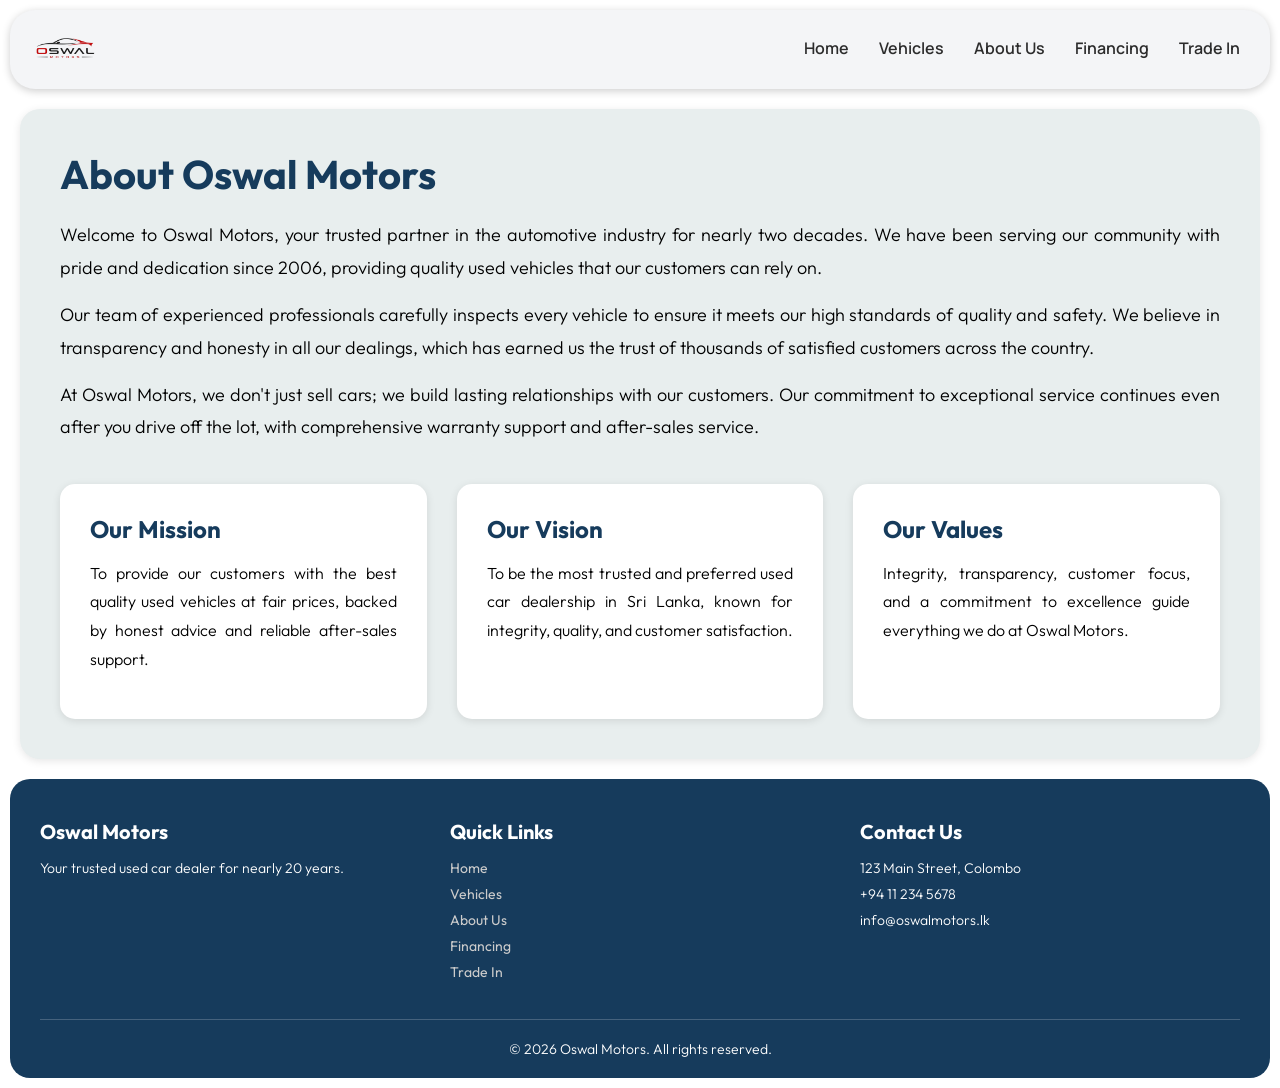
==== about.html @ 8a5f8e45 "feat: add about us page with mission, vision and values" ====
<!DOCTYPE html>
<html lang="en">
<head>
    <meta charset="UTF-8">
    <meta name="viewport" content="width=device-width, initial-scale=1.0">
    <title>About Us - Oswal Motors</title>
    <link rel="stylesheet" href="./CSS/style.css">
</head>
<body>
    <header>
        <nav>        
            <img src="./Images/logo.png" class="logo">
            <div class="nav-links">
                <a href="index.html">Home</a>
                <a href="vehicle.html">Vehicles</a>
                <a href="about.html">About Us</a>
                <a href="financing.html">Financing</a>
                <a href="tradeIn.html">Trade In</a>
            </div>
        </nav>
    </header>
    <main>
        <div class="about-section">
            <h1>About Oswal Motors</h1>
            <p>Welcome to Oswal Motors, your trusted partner in the automotive industry for nearly two decades. We have been serving our community with pride and dedication since 2006, providing quality used vehicles that our customers can rely on.</p>
            <p>Our team of experienced professionals carefully inspects every vehicle to ensure it meets our high standards of quality and safety. We believe in transparency and honesty in all our dealings, which has earned us the trust of thousands of satisfied customers across the country.</p>
            <p>At Oswal Motors, we don't just sell cars; we build lasting relationships with our customers. Our commitment to exceptional service continues even after you drive off the lot, with comprehensive warranty support and after-sales service.</p>

            <div class="about-grid">
                <div class="about-card">
                    <h2>Our Mission</h2>
                    <p>To provide our customers with the best quality used vehicles at fair prices, backed by honest advice and reliable after-sales support.</p>
                </div>
                <div class="about-card">
                    <h2>Our Vision</h2>
                    <p>To be the most trusted and preferred used car dealership in Sri Lanka, known for integrity, quality, and customer satisfaction.</p>
                </div>
                <div class="about-card">
                    <h2>Our Values</h2>
                    <p>Integrity, transparency, customer focus, and a commitment to excellence guide everything we do at Oswal Motors.</p>
                </div>
            </div>
        </div>

        <footer>
            <div class="footer-content">
                <div class="footer-section">
                    <h3>Oswal Motors</h3>
                    <p>Your trusted used car dealer for nearly 20 years.</p>
                </div>
                <div class="footer-section">
                    <h3>Quick Links</h3>
                    <a href="index.html">Home</a>
                    <a href="vehicle.html">Vehicles</a>
                    <a href="about.html">About Us</a>
                    <a href="financing.html">Financing</a>
                    <a href="tradeIn.html">Trade In</a>
                </div>
                <div class="footer-section">
                    <h3>Contact Us</h3>
                    <p>123 Main Street, Colombo</p>
                    <p>+94 11 234 5678</p>
                    <p>info@oswalmotors.lk</p>
                </div>
            </div>
            <div class="footer-bottom">
                <p>&copy; 2026 Oswal Motors. All rights reserved.</p>
            </div>
        </footer>
    </main>
</body>
</html>
---- CSS/style.css ----
@import url('https://fonts.googleapis.com/css2?family=Bungee&family=Google+Sans:ital,opsz,wght@0,17..18,400..700;1,17..18,400..700&family=Honk:MORF@15&family=Lora:ital,wght@0,400..700;1,400..700&family=Luckiest+Guy&family=Manrope:wght@200..800&family=Modak&family=Oi&family=Outfit:wght@100..900&family=Poppins:ital,wght@0,100;0,200;0,300;0,400;0,500;0,600;0,700;0,800;0,900;1,100;1,200;1,300;1,400;1,500;1,600;1,700;1,800;1,900&display=swap');

*{
    margin: 0;
    padding: 0;
    
}

.logo{
    position: relative;
    width:89px;
}

nav{
    background-color: #F4F5F7;
    box-shadow: 0 2px 8px rgba(0,0,0,0.20);
    display:flex;
    margin:10px;
    padding: 10px;
    border-radius: 25px;
    font-family: "Manrope", sans-serif;
    font-optical-sizing: auto;
    font-weight: 600;
    font-style: normal;
    position:sticky;
    
}

nav a{
    text-decoration: none;
    color:#2C2C2C;
    margin-right: 10px;
    padding: 10px;
    border-radius: 10px;
    transition: 0.3s ease-in-out;
}

.nav-links{
    display:flex;
    justify-content:space-around;
    width: 37%;
    align-items:center;
    position: absolute;
    right: 10px;
    top: 17px;    
}

nav a:hover{
    background-color: #163B5C;
    color:#fff;
    border-radius: 10px;
    transition: 0.3s ease-in-out;
    transform: scale(1.1);
}

/* HERO SECTION */
.hero-section{
    display:flex;
    background-color: rgb(232, 238, 238);
    position: relative;
    margin: 20px;
    border-radius: 25px;
    box-shadow: 0 2px 8px rgba(0,0,0,0.20);
    font-family: "Outfit", sans-serif;
    font-optical-sizing: auto;
    font-weight: 100;
    font-style: normal;
    padding: 10px;
}

.hero-section h1{
    font-size: 50px;
    width: 82%;
    padding:40px 40px 10px 40px;
}

.hero-para{    
    margin-left: 100px;
    width: 61%;
    margin-top: 79px;
}

.hero-para p{
    width: 51%;
    padding:0px 40px 40px 40px;
    font-size: 18px;
    font-family: "Outfit", sans-serif;
    font-optical-sizing: auto;
    font-weight: 300;
    font-style: normal;
    text-align: justify;
}

.hero-para mark{
    border-radius: 20px;
    padding: 5px;
}

.hero-image{
    width: 45%;
    /* background-color:#dddbdb; */
    border-radius: 25px;
    margin-right: 100px;
}

.hero-image:hover{
    transition: 0.3s ease-in-out;
    transform: scale(1.1);
}

.hero-button{
    position: absolute;
    top: 75%;
    left: 10%;
    padding:10px;
    border-radius: 10px;
    border: none;
    background-color: #163B5C;
    color: #fff;
    font-family: "Outfit", sans-serif;
    font-optical-sizing: auto;
    font-weight: 600;
    font-style: normal;
}

.hero-button:hover{
    box-shadow: 0 2px 8px #1383e6;
    background-color: #156ac6;
    color:#ffffff;
    transition: 0.3s ease-in-out;
    cursor: pointer;
    transform: scale(1.1);
}

/*Featured Vehicles Section*/

.featured-vehicles{
    padding: 48px;
    margin: 10px;
    border-radius: 20px;
    border: 2px solid black;
}

.featured-card-container{
    display: flex;
    justify-content: space-between;
    gap: 20px;
    align-items: flex-start;
}

.feature{
    flex: 1;
    background-color: #F4F5F7;
    border: 4px solid rgb(234, 231, 231);
    padding: 10px;
    margin-top: 37px;
    border-radius: 10px;

    font-family: "Outfit", sans-serif;
    font-optical-sizing: auto;
    font-weight: 600;
    font-style: normal;

    transition: all 0.4s ease-in-out;
}

.feature:hover{
    flex: 1.3;
    transform: translateY(-20px);
    box-shadow: 0 10px 20px rgba(0, 0, 0, 0.15);
}

.feature img{
    width: 96%;
    padding: 10px;
    border-radius: 10px;
}

.feature h2{
    font-size: 35px;
}

.feature h3,
.feature h4{
    padding: 10px;
    font-size: 20px;
}

.feature-btn{
    width: 100%;
    padding: 15px;

    border: none;
    border-radius: 10px;

    background-color: #163B5C;
    color: #FFFFFF;

    font-family: "Outfit", sans-serif;
    font-weight: 600;

    transition: 0.3s ease-in-out;
}

.feature-btn:hover{
    background-color: #156AC6;
    box-shadow: 0 2px 8px #1383E6;
    cursor: pointer;
}

/* WHY CHOOSE SECTION */

.why{
    margin: 20px;
    padding: 40px;
    border-radius: 20px;
    background-color: #F4F5F7;
    font-family: "Outfit", sans-serif;
    text-align: center;
    box-shadow: 0 2px 8px rgba(0,0,0,0.10);
}

.why h1{
    font-size: 40px;
    margin-bottom: 40px;
    color: #163B5C;
}

.why-container{
    display: flex;
    justify-content: space-between;
    gap: 20px;
}

.why-card{
    flex: 1;
    background-color: #FFFFFF;
    padding: 30px;
    border-radius: 15px;
    box-shadow: 0 2px 8px rgba(0,0,0,0.10);
    transition: 0.3s ease-in-out;
}

.why-card:hover{
    transform: translateY(-10px);
    box-shadow: 0 8px 16px rgba(0,0,0,0.15);
}

.why-card h2{
    font-size: 22px;
    margin: 15px 0;
    color: #163B5C;
}

.why-card p{
    font-size: 16px;
    color: #555;
    font-weight: 300;
}

/* FOOTER */

footer{
    background-color: #163B5C;
    color: #FFFFFF;
    font-family: "Outfit", sans-serif;
    margin: 10px;
    border-radius: 20px;
    padding: 40px 30px 20px 30px;
}

.footer-content{
    display: flex;
    justify-content: space-between;
    gap: 30px;
    margin-bottom: 30px;
}

.footer-section{
    flex: 1;
}

.footer-section h3{
    font-size: 20px;
    margin-bottom: 15px;
    color: #FFFFFF;
}

.footer-section p{
    font-size: 14px;
    margin-bottom: 8px;
    font-weight: 300;
}

.footer-section a{
    display: block;
    text-decoration: none;
    color: #CCCCCC;
    margin-bottom: 8px;
    font-size: 14px;
    transition: 0.3s ease-in-out;
}

.footer-section a:hover{
    color: #FFFFFF;
    transform: translateX(5px);
}

.footer-bottom{
    border-top: 1px solid rgba(255,255,255,0.2);
    padding-top: 20px;
    text-align: center;
    font-size: 14px;
    font-weight: 300;
}

/* VEHICLES PAGE */

.vehicles-page h1{
    font-family: "Outfit", sans-serif;
    font-size: 40px;
    text-align: center;
    margin: 30px 0;
    color: #163B5C;
}

.vehicle-grid{
    display: grid;
    grid-template-columns: repeat(3, 1fr);
    gap: 25px;
    margin: 20px;
}

.vehicle-card{
    background-color: #F4F5F7;
    border-radius: 15px;
    padding: 15px;
    box-shadow: 0 2px 8px rgba(0,0,0,0.10);
    font-family: "Outfit", sans-serif;
    transition: 0.3s ease-in-out;
}

.vehicle-card:hover{
    transform: scale(1.03);
    box-shadow: 0 8px 16px rgba(0,0,0,0.15);
}

.vehicle-card img{
    width: 100%;
    border-radius: 10px;
    margin-bottom: 10px;
}

.vehicle-card h2{
    font-size: 22px;
    color: #2C2C2C;
    margin-bottom: 5px;
}

.vehicle-card h3{
    font-size: 20px;
    color: #163B5C;
    margin-bottom: 10px;
}

.vehicle-card p{
    font-size: 16px;
    color: #555;
    margin-bottom: 5px;
    font-weight: 300;
}

/* ABOUT PAGE */

.about-section{
    margin: 20px;
    padding: 40px;
    border-radius: 20px;
    background-color: rgb(232, 238, 238);
    font-family: "Outfit", sans-serif;
    box-shadow: 0 2px 8px rgba(0,0,0,0.10);
}

.about-section h1{
    font-size: 40px;
    color: #163B5C;
    margin-bottom: 20px;
}

.about-section p{
    font-size: 18px;
    line-height: 1.8;
    font-weight: 300;
    margin-bottom: 15px;
    text-align: justify;
}

.about-grid{
    display: flex;
    gap: 30px;
    margin-top: 40px;
}

.about-card{
    flex: 1;
    background-color: #FFFFFF;
    padding: 30px;
    border-radius: 15px;
    box-shadow: 0 2px 8px rgba(0,0,0,0.10);
    transition: 0.3s ease-in-out;
}

.about-card:hover{
    transform: translateY(-10px);
    box-shadow: 0 8px 16px rgba(0,0,0,0.15);
}

.about-card h2{
    font-size: 24px;
    color: #163B5C;
    margin-bottom: 15px;
}

.about-card p{
    font-size: 16px;
    font-weight: 300;
}

/* FINANCING PAGE */

.financing-section{
    margin: 20px;
    padding: 40px;
    border-radius: 20px;
    background-color: rgb(232, 238, 238);
    font-family: "Outfit", sans-serif;
    box-shadow: 0 2px 8px rgba(0,0,0,0.10);
}

.financing-section h1{
    font-size: 40px;
    color: #163B5C;
    margin-bottom: 15px;
}

.financing-section > p{
    font-size: 18px;
    font-weight: 300;
    margin-bottom: 30px;
}

.finance-options{
    display: flex;
    gap: 25px;
}

.finance-card{
    flex: 1;
    background-color: #FFFFFF;
    padding: 30px;
    border-radius: 15px;
    box-shadow: 0 2px 8px rgba(0,0,0,0.10);
    transition: 0.3s ease-in-out;
}

.finance-card:hover{
    transform: scale(1.03);
    box-shadow: 0 8px 16px rgba(0,0,0,0.15);
}

.finance-card h2{
    font-size: 24px;
    color: #163B5C;
    margin-bottom: 15px;
}

.finance-card p{
    font-size: 16px;
    font-weight: 300;
    margin-bottom: 10px;
}

.finance-card ul{
    list-style: none;
    padding: 0;
}

.finance-card ul li{
    font-size: 15px;
    font-weight: 300;
    padding: 8px 0;
    padding-left: 20px;
    position: relative;
}

.finance-card ul li::before{
    content: ">";
    position: absolute;
    left: 0;
    color: #163B5C;
    font-weight: 700;
}

.cta-box{
    margin: 20px;
    padding: 40px;
    border-radius: 20px;
    background-color: #163B5C;
    color: #FFFFFF;
    font-family: "Outfit", sans-serif;
    text-align: center;
    box-shadow: 0 2px 8px rgba(0,0,0,0.10);
}

.cta-box h2{
    font-size: 30px;
    margin-bottom: 10px;
}

.cta-box p{
    font-size: 18px;
    font-weight: 300;
    margin-bottom: 20px;
}

.cta-btn{
    padding: 12px 30px;
    border: 2px solid #FFFFFF;
    border-radius: 10px;
    background: transparent;
    color: #FFFFFF;
    font-family: "Outfit", sans-serif;
    font-size: 16px;
    font-weight: 600;
    transition: 0.3s ease-in-out;
}

.cta-btn:hover{
    background-color: #FFFFFF;
    color: #163B5C;
    cursor: pointer;
    transform: scale(1.05);
}

/* TRADE IN PAGE */

.tradein-section{
    margin: 20px;
    padding: 40px;
    border-radius: 20px;
    background-color: rgb(232, 238, 238);
    font-family: "Outfit", sans-serif;
    box-shadow: 0 2px 8px rgba(0,0,0,0.10);
}

.tradein-section h1{
    font-size: 40px;
    color: #163B5C;
    margin-bottom: 15px;
}

.tradein-section > p{
    font-size: 18px;
    font-weight: 300;
    margin-bottom: 30px;
}

.trade-steps{
    display: flex;
    gap: 25px;
    margin-bottom: 40px;
}

.trade-step{
    flex: 1;
    background-color: #FFFFFF;
    padding: 30px;
    border-radius: 15px;
    box-shadow: 0 2px 8px rgba(0,0,0,0.10);
    text-align: center;
    transition: 0.3s ease-in-out;
}

.trade-step:hover{
    transform: translateY(-10px);
    box-shadow: 0 8px 16px rgba(0,0,0,0.15);
}

.trade-step h2{
    font-size: 30px;
    color: #163B5C;
    margin-bottom: 10px;
}

.trade-step h3{
    font-size: 20px;
    margin-bottom: 10px;
}

.trade-step p{
    font-size: 15px;
    font-weight: 300;
}

.trade-form{
    background-color: #FFFFFF;
    padding: 40px;
    border-radius: 15px;
    box-shadow: 0 2px 8px rgba(0,0,0,0.10);
}

.trade-form h2{
    font-size: 24px;
    color: #163B5C;
    margin-bottom: 20px;
}

.form-group{
    margin-bottom: 20px;
}

.form-group label{
    display: block;
    font-size: 16px;
    font-weight: 600;
    margin-bottom: 8px;
    color: #2C2C2C;
}

.form-group input,
.form-group select,
.form-group textarea{
    width: 100%;
    padding: 12px;
    border: 2px solid #E0E0E0;
    border-radius: 10px;
    font-family: "Outfit", sans-serif;
    font-size: 15px;
    transition: 0.3s ease-in-out;
    box-sizing: border-box;
}

.form-group input:focus,
.form-group select:focus,
.form-group textarea:focus{
    border-color: #163B5C;
    outline: none;
    box-shadow: 0 0 8px rgba(22, 59, 92, 0.2);
}

.form-group textarea{
    height: 100px;
    resize: vertical;
}

.submit-btn{
    padding: 12px 40px;
    border: none;
    border-radius: 10px;
    background-color: #163B5C;
    color: #FFFFFF;
    font-family: "Outfit", sans-serif;
    font-size: 16px;
    font-weight: 600;
    transition: 0.3s ease-in-out;
}

.submit-btn:hover{
    background-color: #156AC6;
    box-shadow: 0 2px 8px #1383E6;
    cursor: pointer;
    transform: scale(1.05);
}

.page-title{
    font-family: "Outfit", sans-serif;
    font-size: 40px;
    text-align: center;
    margin: 30px 0;
    color: #163B5C;
}
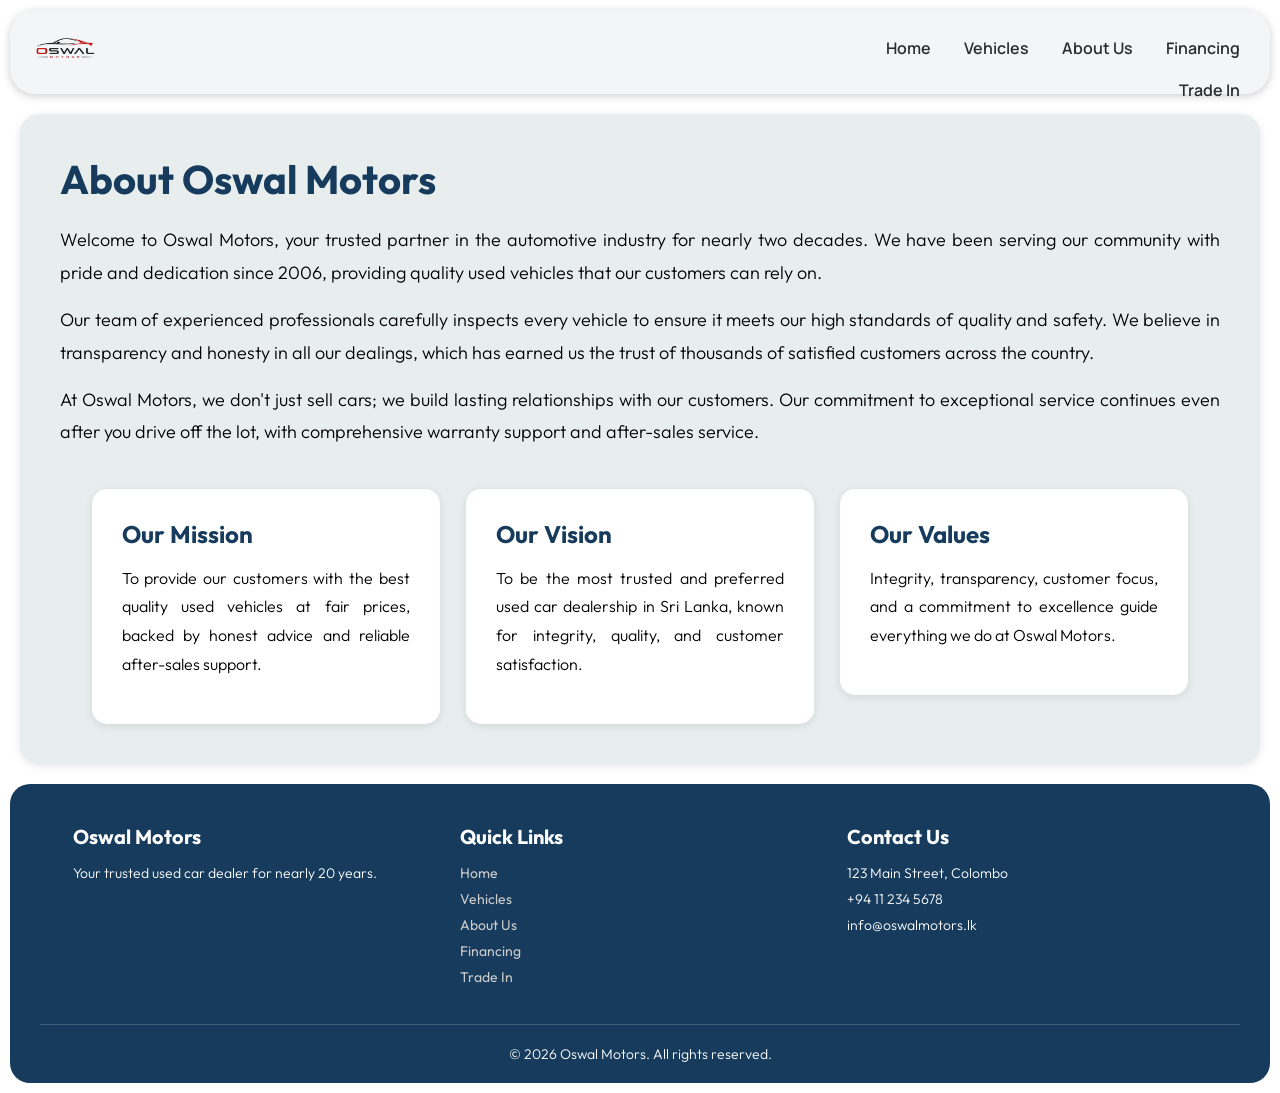
==== commit f9ed9c95: "fix: remove leading ./ from CSS href paths" ====
--- a/about.html
+++ b/about.html
@@ -4,7 +4,7 @@
     <meta charset="UTF-8">
     <meta name="viewport" content="width=device-width, initial-scale=1.0">
     <title>About Us - Oswal Motors</title>
-    <link rel="stylesheet" href="./CSS/style.css">
+    <link rel="stylesheet" href="CSS/style.css">
 </head>
 <body>
     <header>
--- a/CSS/style.css
+++ b/CSS/style.css
@@ -14,7 +14,6 @@
 nav{
     background-color: #F4F5F7;
     box-shadow: 0 2px 8px rgba(0,0,0,0.20);
-    display:flex;
     margin:10px;
     padding: 10px;
     border-radius: 25px;
@@ -36,15 +35,17 @@
 }
 
 .nav-links{
-    display:flex;
-    justify-content:space-around;
+    text-align: right;
     width: 37%;
-    align-items:center;
     position: absolute;
     right: 10px;
     top: 17px;    
 }
 
+.nav-links a{
+    display: inline-block;
+}
+
 nav a:hover{
     background-color: #163B5C;
     color:#fff;
@@ -55,7 +56,6 @@
 
 /* HERO SECTION */
 .hero-section{
-    display:flex;
     background-color: rgb(232, 238, 238);
     position: relative;
     margin: 20px;
@@ -98,9 +98,9 @@
 
 .hero-image{
     width: 45%;
-    /* background-color:#dddbdb; */
     border-radius: 25px;
     margin-right: 100px;
+    float: right;
 }
 
 .hero-image:hover{
@@ -142,18 +142,23 @@
 }
 
 .featured-card-container{
-    display: flex;
-    justify-content: space-between;
-    gap: 20px;
-    align-items: flex-start;
+    margin-top: 30px;
+}
+
+.featured-card-container::after{
+    content: "";
+    display: table;
+    clear: both;
 }
 
 .feature{
-    flex: 1;
+    box-sizing: border-box;
+    float: left;
+    width: 18%;
+    margin: 37px 1% 0 1%;
     background-color: #F4F5F7;
     border: 4px solid rgb(234, 231, 231);
     padding: 10px;
-    margin-top: 37px;
     border-radius: 10px;
 
     font-family: "Outfit", sans-serif;
@@ -165,8 +170,7 @@
 }
 
 .feature:hover{
-    flex: 1.3;
-    transform: translateY(-20px);
+    transform: translateY(-20px) scale(1.05);
     box-shadow: 0 10px 20px rgba(0, 0, 0, 0.15);
 }
 
@@ -227,13 +231,15 @@
 }
 
 .why-container{
-    display: flex;
-    justify-content: space-between;
-    gap: 20px;
+    text-align: center;
 }
 
 .why-card{
-    flex: 1;
+    box-sizing: border-box;
+    display: inline-block;
+    width: 22%;
+    margin: 0 1%;
+    vertical-align: top;
     background-color: #FFFFFF;
     padding: 30px;
     border-radius: 15px;
@@ -246,6 +252,17 @@
     box-shadow: 0 8px 16px rgba(0,0,0,0.15);
 }
 
+.why-card img{
+    width: 80px;
+    height: 80px;
+    object-fit: contain;
+    transition: 0.3s ease-in-out;
+}
+
+.why-card:hover img{
+    transform: scale(1.15);
+}
+
 .why-card h2{
     font-size: 22px;
     margin: 15px 0;
@@ -270,14 +287,16 @@
 }
 
 .footer-content{
-    display: flex;
-    justify-content: space-between;
-    gap: 30px;
+    text-align: center;
     margin-bottom: 30px;
 }
 
 .footer-section{
-    flex: 1;
+    display: inline-block;
+    width: 30%;
+    margin: 0 1%;
+    vertical-align: top;
+    text-align: left;
 }
 
 .footer-section h3{
@@ -325,13 +344,20 @@
 }
 
 .vehicle-grid{
-    display: grid;
-    grid-template-columns: repeat(3, 1fr);
-    gap: 25px;
     margin: 20px;
 }
 
+.vehicle-grid::after{
+    content: "";
+    display: table;
+    clear: both;
+}
+
 .vehicle-card{
+    box-sizing: border-box;
+    float: left;
+    width: 31%;
+    margin: 0 1% 25px 1%;
     background-color: #F4F5F7;
     border-radius: 15px;
     padding: 15px;
@@ -396,13 +422,17 @@
 }
 
 .about-grid{
-    display: flex;
-    gap: 30px;
+    text-align: center;
     margin-top: 40px;
 }
 
 .about-card{
-    flex: 1;
+    box-sizing: border-box;
+    display: inline-block;
+    width: 30%;
+    margin: 0 1%;
+    vertical-align: top;
+    text-align: left;
     background-color: #FFFFFF;
     padding: 30px;
     border-radius: 15px;
@@ -450,12 +480,16 @@
 }
 
 .finance-options{
-    display: flex;
-    gap: 25px;
+    text-align: center;
 }
 
 .finance-card{
-    flex: 1;
+    box-sizing: border-box;
+    display: inline-block;
+    width: 30%;
+    margin: 0 1%;
+    vertical-align: top;
+    text-align: left;
     background-color: #FFFFFF;
     padding: 30px;
     border-radius: 15px;
@@ -566,13 +600,16 @@
 }
 
 .trade-steps{
-    display: flex;
-    gap: 25px;
+    text-align: center;
     margin-bottom: 40px;
 }
 
 .trade-step{
-    flex: 1;
+    box-sizing: border-box;
+    display: inline-block;
+    width: 22%;
+    margin: 0 1%;
+    vertical-align: top;
     background-color: #FFFFFF;
     padding: 30px;
     border-radius: 15px;
@@ -679,5 +716,3 @@
     margin: 30px 0;
     color: #163B5C;
 }
-
-
